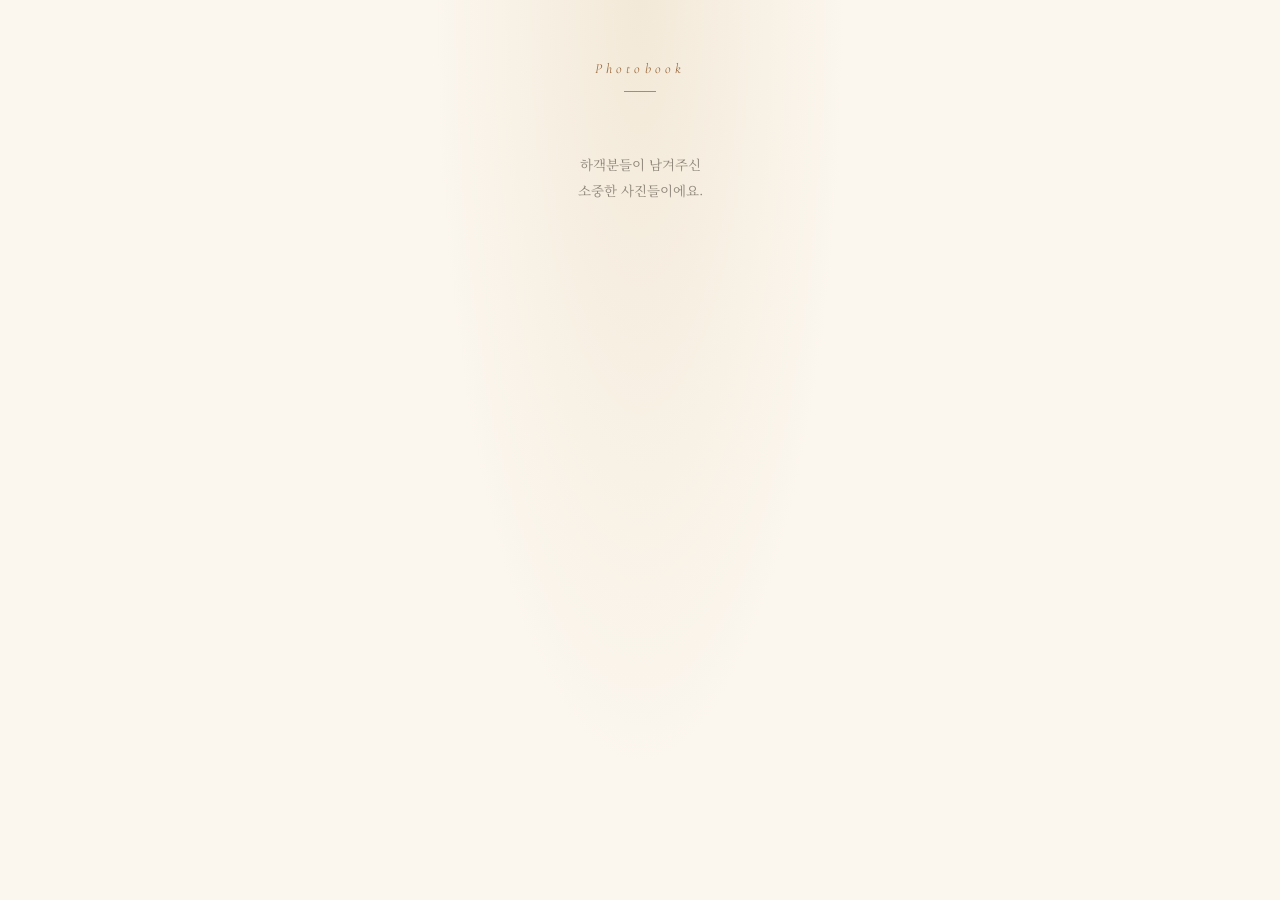
==== photos.html @ 09a2858d "82" ====
<!DOCTYPE html>
<html lang="ko">
<head>
<meta charset="UTF-8">
<meta name="viewport" content="width=device-width, initial-scale=1.0, maximum-scale=1.0, user-scalable=no">
<meta name="color-scheme" content="light only">
<meta name="theme-color" content="#fbf6ee">
<title>정희 · 지우 사진첩</title>
<link rel="preconnect" href="https://fonts.googleapis.com">
<link rel="preconnect" href="https://fonts.gstatic.com" crossorigin>
<link href="https://fonts.googleapis.com/css2?family=Cormorant+Garamond:ital,wght@0,400;0,500;1,400&family=Noto+Serif+KR:wght@300;400;500;600&display=swap" rel="stylesheet">
<link rel="stylesheet" href="style.css">
</head>
<body>
<div class="wrap">
  <section style="padding-top:60px;">
    <div class="kicker reveal in">Photobook</div>
    <div class="divider reveal in"></div>
    <p class="rsvp-desc reveal in">하객분들이 남겨주신<br>소중한 사진들이에요.</p>

    <div class="photo-gallery-grid" id="photoGalleryGrid"></div>
    <p class="gb-empty" id="photoGalleryEmpty" style="display:none;">아직 업로드된 사진이 없어요.</p>
  </section>
</div>

<script>
  window.__PHOTO_API_URL = 'https://script.google.com/macros/s/AKfycbxEE423LaUkpO1oAzz6RyyUNkT5_ablA5hs6cunaSHhI6XtcFcDac1mSckUbuz0SLsyyg/exec';
</script>
<script src="photos.js"></script>
</body>
</html>
---- style.css ----
:root{
  --ink: #4a4137;
  --ink-soft: #6b6055;
  --paper: #ffffff;
  --apricot: #c08552;
  --apricot-soft: #9c6b3f;
  --line: rgba(74,65,55,0.18);
  --bg: #fbf6ee;
  --bg-deep: #f3e9d8;
  --card: rgba(255,255,255,0.55);
  --shadow: 0 8px 24px rgba(74,65,55,0.08);
  color-scheme: light;
}
html, body{
  overscroll-behavior-y: none;
}
*{ margin:0; padding:0; box-sizing:border-box; -webkit-tap-highlight-color:transparent; }
html,body{ background:var(--bg); }
body{
  font-family:'Noto Serif KR', serif;
  color:var(--ink);
  overflow-x:hidden;
}
#opening-screen {
   position: fixed;
  top: 0;
  left: 0;
  width: 100%;
  height: 100vh;
  background-color: rgba(17, 17, 17, 0.85); 
  backdrop-filter: blur(5px); 
  -webkit-backdrop-filter: blur(5px);

  display: flex;
  justify-content: center;
  align-items: center;
  text-align: center;
  z-index: 99999;
  transition: opacity 1s ease-in-out, visibility 1s;
}

#typing-opening {
  color: #ffffff;
  font-size: 22px;
  font-weight: 300;
  letter-spacing: 1px;
  white-space: nowrap;
  padding-right: 3px; 
  border-right: 2px solid #ffffff; 
  animation: blink 0.6s step-end infinite;
}


#typing-opening::after {
  display: none !important;
}

@keyframes blink {
  from, to { border-color: transparent }
  50% { border-color: #ffffff; }
}


#opening-screen.fade-out {
  opacity: 0;
  visibility: hidden;
}

.en{ font-family:'Cormorant Garamond', serif; }
.wrap{
  max-width:480px;
  margin:0 auto;
  position:relative;
  min-height:100vh;
  background:
    radial-gradient(ellipse at 50% 0%, var(--bg-deep) 0%, var(--bg) 60%);
}


.hero{
  height: var(--hero-vh,100vh);
  position:relative;
  overflow:hidden;
  text-align:center;
  opacity:0;
  animation:fadeIn 1.6s ease forwards;
}
@keyframes fadeIn{ to{ opacity:1; } }
.hero-photo{ position:absolute; inset:0; }
.hero-photo img{
  width:100%;
  height:100%;
  object-fit:cover;
  display:block;
  filter: blur(10px);
  transform: scale(1.08);
}
.hero-overlay{
  position:absolute; inset:0;
  background:linear-gradient(to bottom, rgba(0,0,0,0.18) 0%, rgba(0,0,0,0.02) 35%, rgba(0,0,0,0.6) 100%);
  z-index:1;
}
.petals{
  position:absolute;
  inset:0;
  overflow:hidden;
  z-index:1;
  pointer-events:none;
}
.petal{
  position:absolute;
  top:-8%;
  width:var(--size);
  height:var(--size);
  background:radial-gradient(circle at 30% 30%, #ffe3ea, #ffb6c9);
  border-radius:50% 0 50% 50%;
  opacity:0;
  animation:petalFall var(--dur) ease-in-out var(--delay) infinite;
}
@keyframes petalFall{
  0%{
    transform: translate(0,0) rotate(0deg);
    opacity: 0;
  }
  8%{opacity: 0.9;}
  25%{transform: translate(calc(var(--sway)*0.6),25vh)rotate(90deg);}
  50%{transform: translate(calc(var(--sway)*-0.8),50vh)rotate(180deg);}
  75%{transform: translate(calc(var(--sway)*0.5),75vh)rotate(270deg);}
  92%{opacity: 0.8;}
  100%{
    transform: translate(0,110vh) rotate(360deg);
    opacity: 0;
}
}
.hero-eyebrow{
  position:absolute;
  top:14%;
  left:0; right:0;
  font-family:'Cormorant Garamond', serif;
  font-style:italic;
  font-size:34px;
  line-height:1.35;
  color:#fff;
  text-shadow:0 2px 14px rgba(0,0,0,0.3);
  z-index:2;
  opacity:0;
  animation:rise 1s ease 0.4s forwards;
}
.hero-bottom{
  position:absolute;
  bottom:16%;
  left:0; right:0;
  z-index:2;
  opacity:0;
  animation:rise 1s ease 0.8s forwards;
}
.hero-names{
  font-family:'Cormorant Garamond', serif;
  font-size:26px;
  letter-spacing:0.03em;
  color:#fff;
  text-shadow:0 2px 10px rgba(0,0,0,0.35);
  margin-bottom:14px;
}
.hero-names .amp{ font-style:italic; margin:0 10px; color:#fff; }
.hero-date{
  font-size:14px;
  letter-spacing:0.15em;
  color:rgba(255,255,255,0.9);
  margin-bottom:6px;
}
.hero-venue{
  font-size:12px;
  letter-spacing:0.1em;
  color:rgba(255,255,255,0.7);
}
@keyframes rise{
  from{ opacity:0; transform:translateY(14px); }
  to{ opacity:1; transform:translateY(0); }
}
.scroll-hint{
  position:absolute;
  bottom:24px;
  left:50%;
  transform:translateX(-50%);
  font-size:11px;
  letter-spacing:0.2em;
  color:rgba(255,255,255,0.75);
  display:flex;
  flex-direction:column;
  align-items:center;
  gap:8px;
  z-index:2;
}
.scroll-hint .stem{
  width:1px;
  height:26px;
  background:linear-gradient(to bottom, rgba(255,255,255,0.75), transparent);
  animation:stemPulse 2s ease-in-out infinite;
}
@keyframes stemPulse{
  0%,100%{ opacity:0.3; }
  50%{ opacity:1; }
}

section{
  padding:50px 14px;
  position:relative;
}
.reveal{
  opacity:0;
  transform:translateY(24px);
  transition:opacity 0.9s ease, transform 0.9s ease;
}
.reveal.in{
  opacity:1;
  transform:translateY(0);
}
.kicker{
  font-family:'Cormorant Garamond', serif;
  font-style:italic;
  font-size:14px;
  letter-spacing:0.3em;
  color:var(--apricot-soft);
  text-align:center;
  margin-bottom:14px;
}
.divider{
  width:32px;
  height:1px;
  background:var(--apricot);
  margin:0 auto 60px;
  opacity:0.6;
}
.letter{
  text-align:center;
  font-size:15.5px;
  line-height:2.15;
  color:rgba(74,65,55,0.85);
  letter-spacing:0.02em;
  font-weight:300;
}
.letter b{ color:var(--ink); font-weight:600; }
.parents{
  margin-top:56px;
  display:flex;
  justify-content:center;
  gap:36px;
  font-size:13.5px;
  line-height:1.9;
  color:rgba(74,65,55,0.7);
}
.side-photo{
  width: 180px;
  height: 200px;
  border-radius: 12px;
  object-fit: cover;
  display: block;
  margin: 0 auto 12px;
  border: 1px solid var(--line);
}
.parents .side{ text-align:center; }
.parents .who{
  font-size:11px;
  letter-spacing:0.15em;
  color:var(--apricot-soft);
  margin-bottom:6px;
}
.groom-bride-btns{
  display:flex;
  gap: 8px;
  justify-content:center;
  margin-top: 10px;
}
.accordion-container {
  width: 100%;
  max-width: 400px;
  margin: 10px auto;
  padding: 0 20px;
  box-sizing: border-box;
}

.accordion-header {
  width: 100%;
  background-color: #fcfcfc;
  border: 1px solid #eaeaea;
  padding: 14px 18px;
  font-size: 14px;
  font-weight: 300;
  color: #555555;
  display: flex;
  justify-content: space-between;
  align-items: center;
  cursor: pointer;
  border-radius: 3px;
  letter-spacing: 0.5px;
  transition: background 0.2s ease;
}

.accordion-header:active {
  background-color: #f5f5f5;
}

.accordion-header .arrow-icon {
  font-size: 11px;
  color: #b2b2b2;
  transition: transform 0.3s ease;
}
.accordion-header.active .arrow-icon {
  transform: rotate(180deg);
}
.accordion-content {
  max-height: 0;
  overflow: hidden;
  transition: max-height 0.3s cubic-bezier(0.4, 0, 0.2, 1);
  background-color: #ffffff;
  border-left: 1px solid #eaeaea;
  border-right: 1px solid #eaeaea;
  border-bottom: 1px solid #eaeaea;
  border-bottom-left-radius: 3px;
  border-bottom-right-radius: 3px;
}

.accordion-inner {
  padding: 18px 20px 10px 20px;
}
.contact-btns{
  display:flex;
  gap:8px;
  flex-shrink:0;
  margin-left:10px;
}
.contact-btn{
  width:32px;
  height:32px;
  display:flex;
  align-items:center;
  justify-content:center;
  border-radius:50%;
  background: rgba(214,154,114,0.12);
  border:1px solid var(--line);
  color:var(--apricot-soft);
  text-decoration:none;
  transition: background 0.2s ease, color 0.2s ease;
}
.contact-btn:active{
  background: var(--apricot);
  color:#fff;
}
.contact-btn svg{
  width:16px;
  height:16px;
  fill:currentColor;
}

.contact-box {
  margin-bottom: 20px;
}
.contact-box:last-child {
  margin-bottom: 5px;
}
.side-title {
  font-size: 12px;
  font-weight: 300;
  color: #9a9a9a;
  margin-bottom: 10px;
  text-align: left;
  letter-spacing: 0.5px;
}

.contact-row {
  display: flex;
  justify-content: space-between;
  align-items: center;
  padding: 8px 0;
  border-bottom: 1px solid #f9f9f9;
}
.contact-row:last-child {
  border-bottom: none;
}

.relation-name {
  font-size: 14px;
  font-weight: 300;
  color: #666666;
}
.parent-name {
  font-weight: 400;
  color: #444444;
  margin-left: 6px;
}

.action-buttons {
  display: flex;
  gap: 5px;
}
.btn-action {
  display: inline-block;
  padding: 5px 12px;
  font-size: 12px;
  font-weight: 300;
  color: #666666;
  text-decoration: none;
  background-color: #ffffff;
  border: 1px solid #e2e2e2;
  border-radius: 2px;
  transition: all 0.2s ease;
}
.btn-action:active {
  background-color: #f7f7f7;
  border-color: #d5d5d5;
}

.gallery-wrap{
  display:flex;
  align-items:center;
  gap:6px;
}
.gallery-slider{
  flex:1;
  min-width:0;
  display:flex;
  overflow-x:auto;
  scroll-snap-type:x mandatory;
  gap:10px;
  -webkit-overflow-scrolling:touch;
  scrollbar-width:none;
  padding-bottom:2px;
}
.gallery-slider::-webkit-scrollbar{ display:none; }
.gallery-arrow{
  flex:0 0 auto;
  width:22px;
  border:none;
  background:none;
  box-shadow:none;
  color:var(--apricot-soft);
  font-family:'Cormorant Garamond', serif;
  font-size:26px;
  font-weight:600;
  line-height:1;
  display:flex;
  align-items:center;
  justify-content:center;
  cursor:pointer;
  padding:8px 0;
  transition:transform 0.2s ease, color 0.2s ease;
}
.gallery-arrow:active{
  color:var(--apricot);
  transform:scale(0.85);
}
.slide{
  flex:0 0 90%;
  scroll-snap-align:center;
  aspect-ratio:4/5;
  min-width:0;
  min-height:0;
  border-radius:2px;
  overflow:hidden;
  background:linear-gradient(155deg,#f0e4cf,#e8d8ba);
}
.slide img{
  width:100% !important;
  height:100% !important;
  min-width:0;
  min-height:0;
  object-fit:cover;
  display:block;
}
.gallery-dots{
  display:flex;
  justify-content:center;
  gap:6px;
  margin-top:16px;
}
.gallery-dots .dot{
  width:6px;
  height:6px;
  border-radius:50%;
  background:rgba(74,65,55,0.2);
  transition:background 0.25s ease, transform 0.25s ease;
}
.gallery-dots .dot.active{
  background:var(--apricot);
  transform:scale(1.3);
}
.lightbox{
  position: fixed;
  inset : 0;
  background: rgba(20,16,12,0.94);
  z-index: 1000;
  opacity: 0;
  visibility: hidden;
  transition: opacity 0.3s ease;
  display: flex;
  align-items: center;
}
.lightbox.open{
  opacity: 1;
  visibility: visible;
}
.lb-track{
  display: flex;
  width: 100%;
  height: 100%;
  will-change: transform;
  cursor: grab;
}
.lb-track.active{cursor: grabbing;}
.lb-slide{
  flex: 0 0 100%;
  width: 100%;
  height: 100%;
  display: flex;
  align-items: center;
  justify-content: center;
  padding: 24px;
}
.lb-slide img{
  max-width: 100%;
  max-height: 100%;
  width: auto;
  object-fit: contain;
  pointer-events: none;
  -webkit-user-select: none;
  user-select: none;
  border-radius: 2px;
}
.lb-close{
  position: absolute;
  top: 20px;
  right: 20px;
  width: 40px;
  height: 40px;
  border: none;
  background: rgba(255,255,255,0.1);
  color:#fff;
  font-size: 26px;
  line-height: 1;
  border-radius: 50%;
  display: flex;
  align-items: center;
  justify-content: center;
  cursor: pointer;
  z-index: 1001;
}
.lb-close:active{
  background: rgba(255,255,255,0.2);
}
.when-date{
  text-align:center;
  font-family:'Cormorant Garamond', serif;
  font-size:25px;
  letter-spacing:0.06em;
  color:var(--ink);
  margin-bottom:6px;
}
.when-day{
  text-align:center;
  font-size:16px;
  color:rgba(74,65,55,0.55);
  letter-spacing:0.1em;
  margin-bottom:48px;
}
.cal{
  background:rgba(74,65,55,0.03);
  border:1px solid var(--line);
  border-radius:4px;
  padding:26px 18px;
}
.cal-head{
  display:flex;
  justify-content:space-between;
  font-size:11px;
  font-weight: 700;
  color:var(--ink);
  letter-spacing:0.1em;
  padding:0 4px 16px;
}
.cal-grid{
  display:grid;
  grid-template-columns:repeat(7,1fr);
  row-gap:14px;
  text-align:center;
  font-size:13px;
  color:var(--ink);
  font-weight:300;
  justify-items: center;
}
.cal-grid>*{
  width: 100%;
  min-width: 0;
  display: flex;
  align-items: center;
  justify-content: center;
  height: 28px;
}
.cal-grid .sun{
  color:#c97a7a;
  font-weight: 700;
}
.cal-grid .dday{
  position:relative;
  color:var(--ink);
  font-weight:600;
}
.cal-grid .dday span{
  display:inline-flex;
  align-items:center;
  justify-content:center;
  width:28px; height:28px;
  background:var(--apricot);
  color:#fff;
  border-radius:50%;
}
.countdown{
  margin-top:40px;
  text-align:center;
  font-size:18px;
  letter-spacing:0.08em;
  color:rgba(17, 15, 13, 0.6);
}
.countdown .num{
  font-family:'Cormorant Garamond', serif;
  font-size:30px;
  color:var(--apricot);
  margin-right:6px;
}
.venue-name{
  text-align:center;
  font-size:18px;
  color:var(--ink);
  margin-bottom:8px;
  letter-spacing:0.03em;
}
.venue-addr{
  text-align:center;
  font-size:13px;
  color:rgba(74,65,55,0.55);
  margin-bottom:28px;
  line-height:1.7;
}
.map-box{
  height:200px;
  border-radius:4px;
  overflow: hidden;
  background:
    repeating-linear-gradient(0deg, transparent, transparent 23px, rgba(74,65,55,0.06) 24px),
    repeating-linear-gradient(90deg, transparent, transparent 23px, rgba(74,65,55,0.06) 24px),
    #f3ead9;
  border:1px solid var(--line);
  display:flex;
  align-items:center;
  justify-content:center;
  color:rgba(74,65,55,0.35);
  font-size:12px;
  letter-spacing:0.1em;
  margin-bottom:18px;
  position: relative;
}
.map-label{
  background: #fff;
  color: var(--ink);
  font-size: 13px;
  font-weight: 700;
  letter-spacing: 0.02em;
  padding: 4px 9px;
  border-radius: 14px;
  box-shadow: 0 2px 10px rgba(0,0,0,0.18);
  white-space: nowrap;
}
.map-links{
  display:flex;
  gap:10px;
}
.map-links a{
  flex:1;
  text-align:center;
  padding:14px 0;
  border:none;
  border-radius:30px;
  color:#100f1d;
  text-decoration:none;
  font-size:12.5px;
  letter-spacing:0.06em;
  font-weight: 5000;
  box-shadow: 0 4px 14px rgba(192,133,82,0.28);
  transition:border-color 0.2s ease, color 0.2s ease;
}
.map-links a:active{
  border-color: scale(0.96);
  color: 0 2px 9px rgba(192, 133, 82, 0.2);
}
.map-link{
  flex: 1;
  display: flex;
  align-items: center;
  justify-content: center;
  gap: 6px;
  padding: 12px 6px;
  white-space: nowrap;
  overflow: hidden;
  border: none;
  color: #fff;
  text-decoration: none;
  font-size: 11.5px;
  letter-spacing: 0.02em;
  font-weight: 500;
  box-shadow: 0 4px 14px rgba(0,0,0,0.12);
  transition: transform 0.15s ease, box-shadow 1.15s ease;
}
.map-link:active{
  transform: scale(0.96);
}
.map-link.naver{background: #DDEDE4;}
.map-link.kakao{background: #F3EAC5;}
.map-link.tmap{background: #F0DDE3;}
.map-icon{
  width: 17px;
  height: 17px;
  border-radius: 50%;
  object-fit: cover;
  flex-shrink: 0;
}

.transit{
  margin-top:32px;
  display: flex;
  flex-direction: column;
  gap: 22px;
}
.transit-group{
  padding-bottom: 20px;
  border-bottom: 1px dashed var(--line);
}
.transit-group:last-child{
  border-bottom: none;
  padding-bottom: 0;
}
.transit-label{
  font-size: 13px;
  letter-spacing: 0.1em;
  color: var(--apricot-soft);
  font-weight: 700;
  margin-bottom: 8px;
}
.transit-body{
  font-size: 14px;
  line-height: 1.9;
  color: var(--ink);
  letter-spacing: 0.02em;
}
.transit-note{
  display: inline-block;
  margin-top: 4px;
  font-size: 11.5px;
  color: rgba(74, 65, 55, 0.4);
}
.gift-toggle{
  text-align:center;
}
.gift-btn{
  display:inline-flex;
  background:none;
  align-items: center;
  border:1px solid var(--apricot);
  color:var(--apricot-soft);
  padding:13px 26px;
  font-size:13px;
  letter-spacing:0.06em;
  border-radius:30px;
  font-family:'Noto Serif KR', serif;
  cursor:pointer;
}
.gift-panel{
  max-height:0;
  overflow:hidden;
  transition:max-height 0.4s ease, margin-top 0.4s ease;
}
.gift-panel.open{ max-height:420px; margin-top:24px; }
.acc-item{
  background: rgb(255, 255, 255, 0.6);
  border: none;
  border-left: 3px solid var(--apricot);
  border-radius: 2px;
  padding:16px 18px;
  font-size:13px;
  margin-bottom: 10px;
}
.acc-item:last-child{ margin-bottom: 0; }
.acc-item, .gb-card, .cal{
  box-shadow: var(--shadow);
}
.acc-who{
  color:var(--apricot-soft);
  font-size:12px;
  font-weight: 600;
  letter-spacing:0.08em;
  margin-bottom:4px;
}
.acc-num{
  display:flex;
  justify-content:space-between;
  align-items:center;
  color:var(--ink);
  font-size: 14px;
  font-weight: 500;
}
.acc-num + .acc-num{
    margin-top: 12px;
    padding-top: 12px;
    border-top: 1px dashed var(--line);
}
.copy-btn{
  background: rgba(214,154,114,0.12);
  border:1px solid var(--line);
  color:var(--apricot-soft);
  font-size:12px;
  letter-spacing:0.05em;
  cursor:pointer;
  padding:6px 12px;
  border-radius: 20px;
  flex-shrink: 0;
  margin-left: 10px;
  transition: background 0.2s ease, color 0.2s ease;
}
.copy-btn:active{
  background: var(--apricot);
  color: #fff;
}
.copy-btn.copied{
  background: var(--apricot);
  color:#fff;
  border-color: var(--apricot);
}
.rsvp-desc{
  text-align:center;
  font-size:13.5px;
  color:rgba(74,65,55,0.6);
  line-height:1.9;
  margin-bottom:32px;
}
.rsvp-form{
  display:flex;
  flex-direction:column;
  gap:16px;
}
.field label{
  display:block;
  font-size:11px;
  letter-spacing:0.1em;
  color:var(--apricot-soft);
  margin-bottom:8px;
}
.field input, .field select, .field textarea{
  width:100%;
  background:rgba(74,65,55,0.04);
  border:1px solid var(--line);
  border-radius:2px;
  padding:12px 14px;
  color:var(--ink);
  font-size:14px;
  font-family:'Noto Serif KR', serif;
  resize:none;
  line-height:1.6;
}
.field select{ appearance:none; }
.rsvp-submit{
  margin-top:8px;
  background:var(--apricot);
  color:#fff;
  border:none;
  padding:15px;
  font-size:13.5px;
  letter-spacing:0.1em;
  border-radius:30px;
  font-family:'Noto Serif KR', serif;
  font-weight:500;
  cursor:pointer;
  box-shadow: 0px 4px 14px rgba(192,133,82, 0.28);
}
.rsvp-submit:active{ opacity:0.85; }
.gb-list{
  margin-top:36px;
  display:flex;
  flex-direction:column;
  gap:12px;
}
.gb-card{
  background:rgba(255,255,255,0.6);
  border:1px solid var(--line);
  border-radius:4px;
  padding:18px 20px;
  animation:cardIn 0.5s ease;
}
@keyframes cardIn{
  from{ opacity:0; transform:translateY(8px); }
  to{ opacity:1; transform:translateY(0); }
}
.gb-card-head{
  display:flex;
  justify-content:space-between;
  align-items:baseline;
  margin-bottom:8px;
}
.gb-card-name{
  font-size:13.5px;
  color:var(--ink);
  font-weight:600;
  letter-spacing:0.02em;
}
.gb-card-time{
  font-size:10.5px;
  color:rgba(74,65,55,0.4);
  letter-spacing:0.04em;
}
.gb-card-msg{
  font-size:13px;
  line-height:1.8;
  color:rgba(74,65,55,0.8);
  white-space:pre-wrap;
  word-break:break-word;
}
.gb-empty{
  margin-top:36px;
  text-align:center;
  font-size:12.5px;
  line-height:1.9;
  color:rgba(74,65,55,0.4);
}
footer{
  text-align:center;
  padding:70px 28px 60px;
}
.footer-mark{
  font-family:'Cormorant Garamond', serif;
  font-style:italic;
  font-size:22px;
  color:var(--apricot-soft);
  margin-bottom:14px;
}
.footer-note{
  font-size:12px;
  color:rgba(74,65,55,0.35);
  letter-spacing:0.05em;
  line-height:1.9;
}
.share-btn.kakao{
  display:flex;
  align-items: center;
  justify-content: center;
  gap: 8px;
  width: 100%;
  margin:0 auto 10px;
  background: #F3EAC5;
  color:var(--ink);
  border: none;
  padding: 17px 26px;
  font-size: 13px;
  letter-spacing: 0.08em;
  border-radius: 30px;
  font-family: 'Noto Serif KR',serif;
  font-weight: 600;
  cursor: pointer;
}
#gbMoreBtn{
  display: block;
}
.ning-screen{
  position: fixed;
  inset: 0;
  z-index: 100;
  background: #fbf6ee;
  display: flex;
  align-items: center;
  justify-content: center;
  transition: opacity 0.6s ease, visibility 0.6s ease;
}
.opening-screen.hide{
  opacity: 0;
  visibility: hidden;
  pointer-events: none;
}
.opening-inner{
  text-align: center;
}
.rsvp-popup{
  position: fixed;
  top: 0;
  left: 0;
  right: 0;
  width: 100%;
  height: var(--hero-vh,100vh);
  z-index: 200;
  background: rgba(0, 0, 0, 0.5);
  display: flex;
  align-items: center;
  justify-content: center;
  opacity: 0;
  visibility: hidden;
  pointer-events: none;
  transition: opacity 0.3s ease, visibility 0.3s ease;
}
.rsvp-popup.show{
  opacity: 1;
  visibility: visible;
  pointer-events: auto;
}
.rsvp-popup-inner{
  position: relative;
  background: #fbf6ee;
  border: 1px solid #e3d6bc;
  border-radius: 4px;
  box-shadow: 0 10px 40px rgba(0,0,0,0.2);
  padding: 40px 28px;
  width: 88%;
  max-width: 320px;
  text-align: center;
}
.rsvp-popup-close{
  position: absolute;
  top: 10px;
  right: 14px;
  border: none;
  background: none;
  color:#999;
  font-size: 20px;
  cursor: pointer;
}
.rsvp-popup-icon{
  font-size: 22px;
  color: var(--apricot);
  margin-bottom:14px;
}
.rsvp-popup-title{
  font-family: 'Noto Serif KR', serif;
  font-size: 16px;
  color: var(--ink);
  font-weight: 500;
  margin-bottom: 8px;
}
.rsvp-popup-desc{
  font-size: 12.5px;
  color: #a08e6e;
  line-height: 1.8;
  margin-bottom: 28px;
}
#rsvpPopupForm .form{
  flex-direction: left;
  margin-bottom: 16px;
}
#rsvpPopupForm .field{
  margin-bottom: 20px;
  text-align: left;
}
#rsvpPopupForm label{
  font-size: 11px;
  color: #a08e6e;
  display: block;
  margin-bottom: 8px;
  letter-spacing: 0.03em;
}
#rsvpPopupForm input[type="text"],
#rsvpPopupForm input[type="number"]{
  width: 100%;
  box-sizing: border-box;
  background: #fff;
  padding: 9px 10px;
  border: 1px solid #e3d6bc;
  border-radius: 3px;
  font-size: 14px;
  color: var(--ink);
}
#rsvpPopupForm input[type="number"]::-webkit-outer-spin-button,
#rsvpPopupForm input[type="number"]::-webkit-inner-spin-button{
  -webkit-appearance: none;
}
#rsvpPopupForm input[type="number"]{
  text-align: center;
}
.attend-toggle{
  display:flex;
  gap:8px;
}
.attend-toggle input[type="radio"]{
  display:none;
}
.attend-toggle label{
  flex:1;
  text-align:center;
  padding:9px 0;
  border:1px solid #e3d6bc;
  border-radius:999px;
  font-size:13px;
  color:#a08e6e;
  margin: 0;
  cursor: pointer;
  white-space: nowrap;
  transition: background 0.2s ease, color 0.2s ease, border-color 0.2s ease;
}
#rsvpPopupForm .attend-toggle input[type="radio"]:checked + label{
  background: var(--apricot);
  border-color: var(--apricot);
  color: #fff;
  font-weight: 500;
}
.rsvp-popup-btn{
  width: 100%;
  background: var(--apricot);
  color: #fff;
  border: none;
  border-radius: 30px;
  padding: 12px 0;
  font-size: 13px;
  letter-spacing: 0.03em;
  margin-bottom: 12px;
  position: relative;
  display: flex;
  align-items: center;
  justify-content: center;
}
.rsvp-popup-later{
  background: none;
  color: #999;
  border: none;
  font-size: 13px;
  text-decoration: none;
  cursor: pointer;
}
.btn-spinner{
  width: 16px;
  height: 16px;
  border: 2px solid rgba(225, 225, 225, 0.4);
  border-top-color: #fff;
  border-radius: 50%;
  animation: spin 0.7s linear infinite;
}
.photo-dropzone{
  border: 1.5px dashed #d6b98f;
  border-radius: 8px;
  padding: 28px 16px;
  text-align: center;
  background: rgba(255,255,255,0.4);
  margin-bottom: 16px;
  cursor: pointer;
}
.photo-dropzone-icon{
  font-size: 26px;
  color: var(--apricot);
  margin-bottom: 8px;
}
.photo-dropzone-title{
  font-size: 13px;
  color: var(--ink);
  margin: 0 0 4px;
  font-weight: 500;
}
.photo-dropzone-sub{
  font-size: 11px;
  color: rgba(74,65,55,0.45);
  margin: 0;
}

.photo-preview-list{
  display: flex;
  gap: 8px;
  margin-bottom: 20px;
  overflow-x: auto;
}
.photo-preview-item{
  position: relative;
  flex-shrink: 0;
  width: 64px;
  height: 64px;
}
.photo-preview-item img{
  width: 100%;
  height: 100%;
  object-fit: cover;
  border-radius: 6px;
  border: 1px solid var(--line);
  display: block;
}
.photo-preview-remove{
  position: absolute;
  top: -6px;
  right: -6px;
  width: 18px;
  height: 18px;
  border-radius: 50%;
  background: var(--ink);
  color: #fff;
  font-size: 11px;
  border: none;
  display: flex;
  align-items: center;
  justify-content: center;
  cursor: pointer;
  padding: 0;
}

.photo-progress-wrap{
  margin-bottom: 20px;
}
.photo-progress-bar{
  height: 6px;
  background: rgba(74,65,55,0.1);
  border-radius: 3px;
  overflow: hidden;
  margin-bottom: 6px;
}
.photo-progress-fill{
  height: 100%;
  width: 0%;
  background: var(--apricot);
  border-radius: 3px;
  transition: width 0.3s ease;
}
.photo-progress-text{
  text-align: center;
  font-size: 11px;
  color: var(--apricot-soft);
  margin: 0;
}
#rsvpBtnText{
  margin-right: 6px;
}
@keyframes spin{
  to {transform: rotate(360deg);}
}
::selection{ background:var(--apricot); color:var(--ink); }
@media (prefers-reduced-motion: reduce){
  *{ animation-duration:0.01ms !important; transition-duration:0.01ms !important; }
}
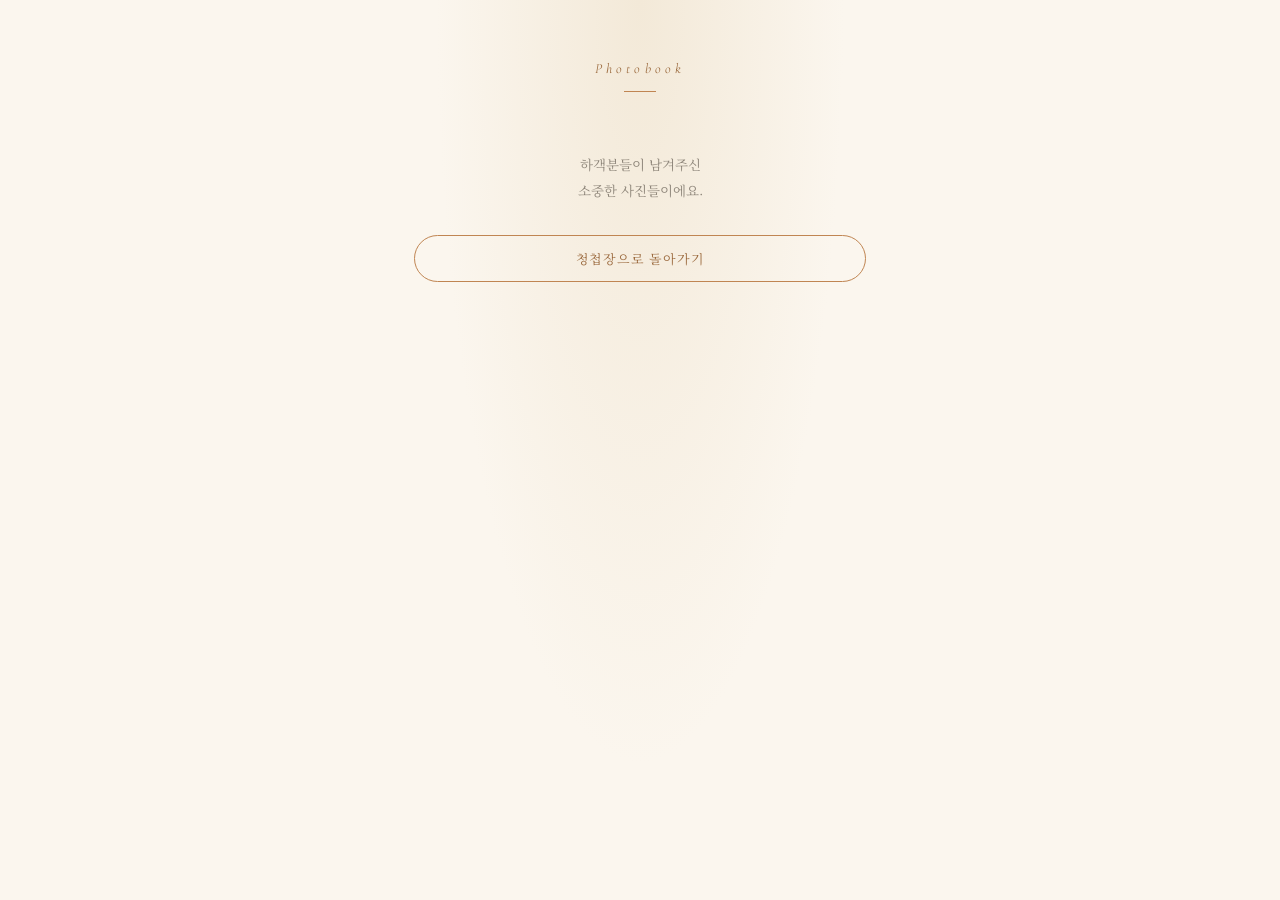
==== commit 10a47040: "83" ====
--- a/photos.html
+++ b/photos.html
@@ -17,14 +17,16 @@
     <div class="kicker reveal in">Photobook</div>
     <div class="divider reveal in"></div>
     <p class="rsvp-desc reveal in">하객분들이 남겨주신<br>소중한 사진들이에요.</p>
-
+    <a href="index.html" class="gift-btn" style="display: flex; justify-content: center; text-decoration: none; margin-bottom: 24px;">
+        청첩장으로 돌아가기
+    </a>
     <div class="photo-gallery-grid" id="photoGalleryGrid"></div>
     <p class="gb-empty" id="photoGalleryEmpty" style="display:none;">아직 업로드된 사진이 없어요.</p>
   </section>
 </div>
 
 <script>
-  window.__PHOTO_API_URL = 'https://script.google.com/macros/s/AKfycbxEE423LaUkpO1oAzz6RyyUNkT5_ablA5hs6cunaSHhI6XtcFcDac1mSckUbuz0SLsyyg/exec';
+  window.__PHOTO_API_URL = 'https://script.google.com/macros/s/AKfycbzvE0jxOGdH7zPqiLmHNSlyDnsgIMq54WDYuTeAkqrfTfhwMRDKbehy9i9pywRoAi-PaQ/exec';
 </script>
 <script src="photos.js"></script>
 </body>
--- a/style.css
+++ b/style.css
@@ -1226,6 +1226,19 @@
 #rsvpBtnText{
   margin-right: 6px;
 }
+.photo-gallery-grid{
+  display: grid;
+  grid-template-columns: repeat(4,1fr);
+  gap:6px;
+  margin: 24px 0;
+}
+.photo-gallery-grid img{
+  width: 100%;
+  aspect-ratio: 1/1;
+  object-fit: cover;
+  border-radius: 4px;
+  cursor: pointer;
+}
 @keyframes spin{
   to {transform: rotate(360deg);}
 }
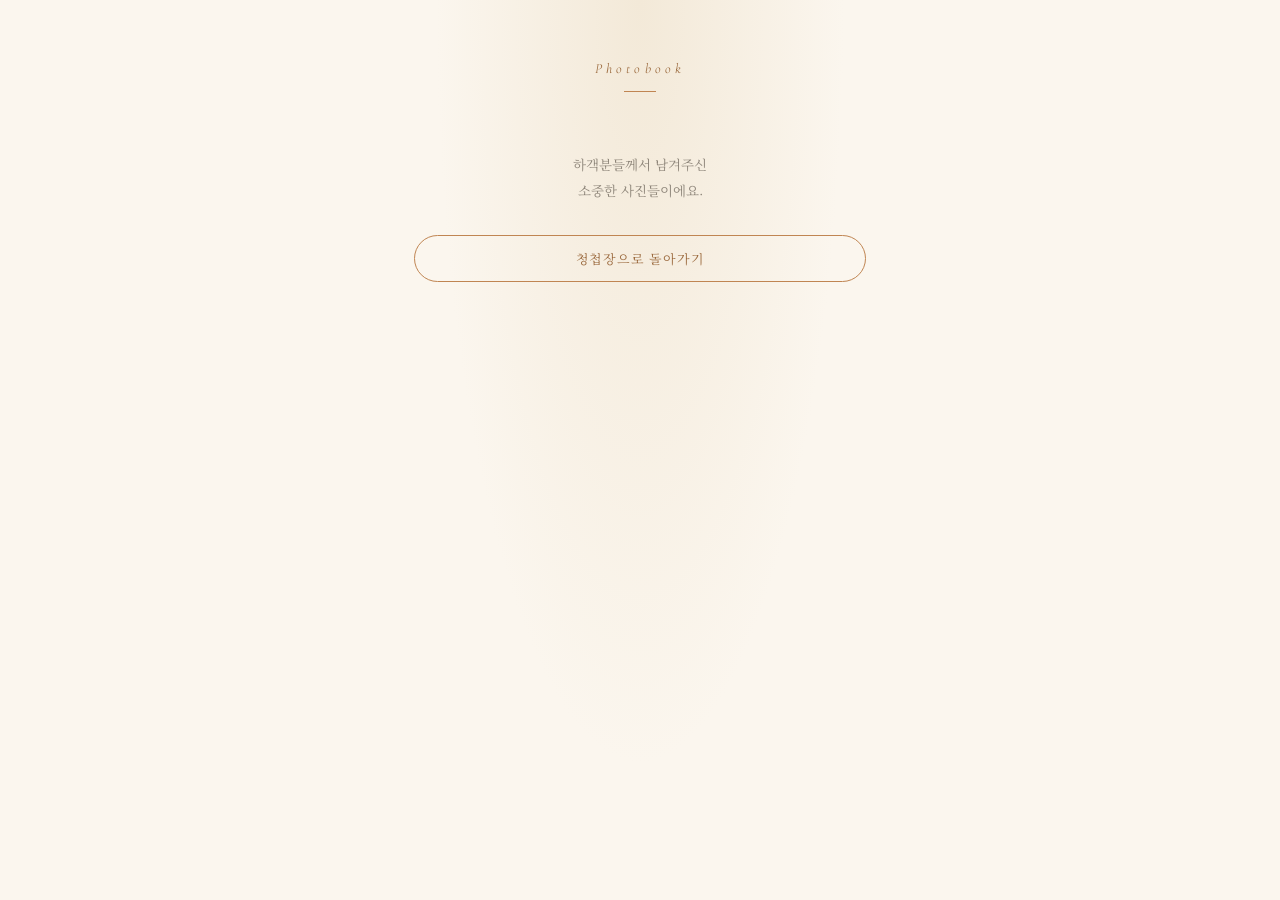
==== commit 09e24edd: "83" ====
--- a/photos.html
+++ b/photos.html
@@ -16,7 +16,7 @@
   <section style="padding-top:60px;">
     <div class="kicker reveal in">Photobook</div>
     <div class="divider reveal in"></div>
-    <p class="rsvp-desc reveal in">하객분들이 남겨주신<br>소중한 사진들이에요.</p>
+    <p class="rsvp-desc reveal in">하객분들께서 남겨주신<br>소중한 사진들이에요.</p>
     <a href="index.html" class="gift-btn" style="display: flex; justify-content: center; text-decoration: none; margin-bottom: 24px;">
         청첩장으로 돌아가기
     </a>
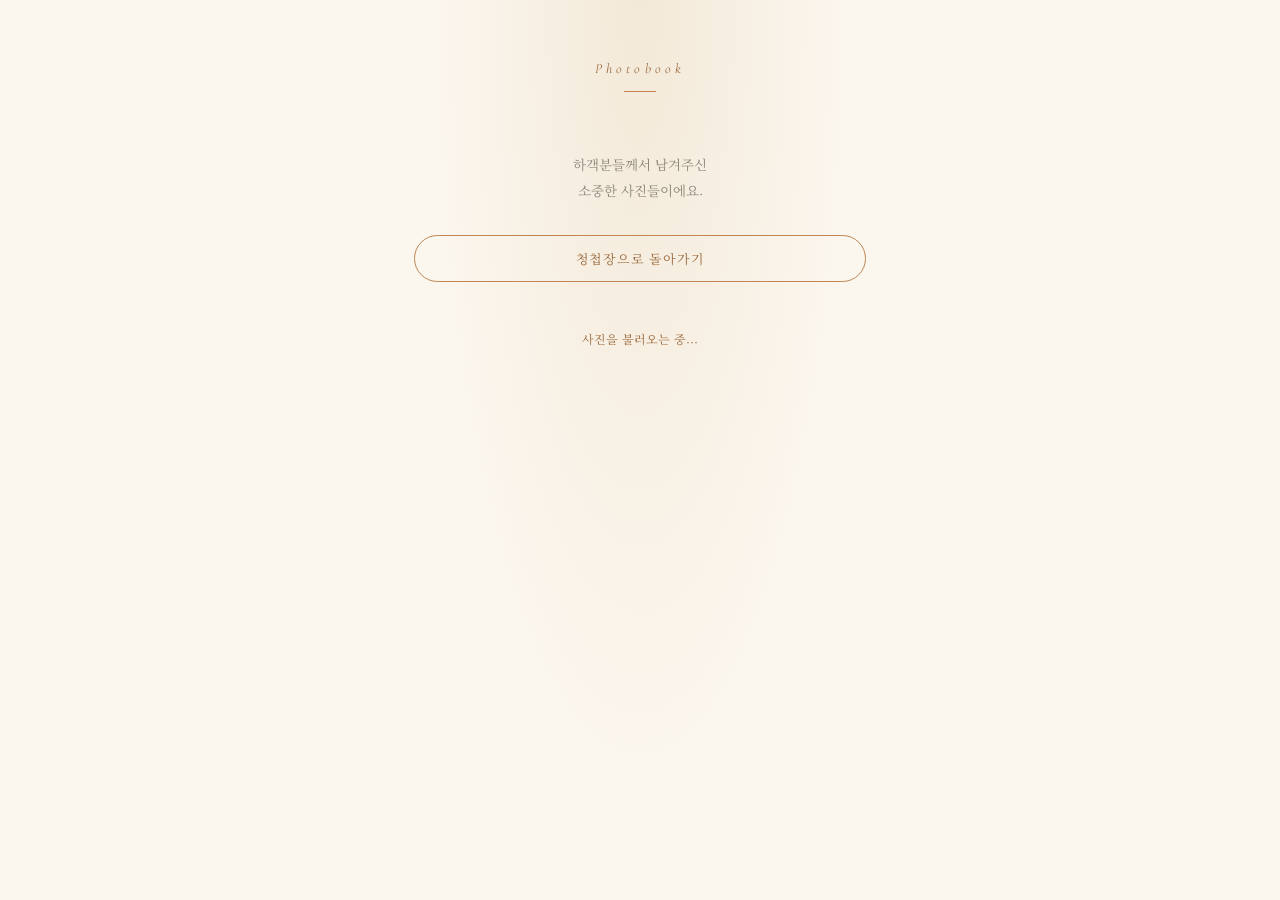
==== commit 6ad57a81: "85" ====
--- a/photos.html
+++ b/photos.html
@@ -21,12 +21,13 @@
         청첩장으로 돌아가기
     </a>
     <div class="photo-gallery-grid" id="photoGalleryGrid"></div>
+    <p id="photoLoadingText" style="text-align:center; font-size:12px; color:var(--apricot-soft); margin:24px 0;">사진을 불러오는 중...</p>
     <p class="gb-empty" id="photoGalleryEmpty" style="display:none;">아직 업로드된 사진이 없어요.</p>
   </section>
 </div>
 
 <script>
-  window.__PHOTO_API_URL = 'https://script.google.com/macros/s/AKfycbzvE0jxOGdH7zPqiLmHNSlyDnsgIMq54WDYuTeAkqrfTfhwMRDKbehy9i9pywRoAi-PaQ/exec';
+  window.__PHOTO_API_URL = 'https://script.google.com/macros/s/AKfycby1beDn5vTQ0fiydKPMQ534Rp4mTrJQYcNBj7MA48BGOhzmp4Y950NOMmecsOIqkoEP/exec';
 </script>
 <script src="photos.js"></script>
 </body>
--- a/style.css
+++ b/style.css
@@ -1167,6 +1167,7 @@
   gap: 8px;
   margin-bottom: 20px;
   overflow-x: auto;
+  padding-top: 6px;
 }
 .photo-preview-item{
   position: relative;
